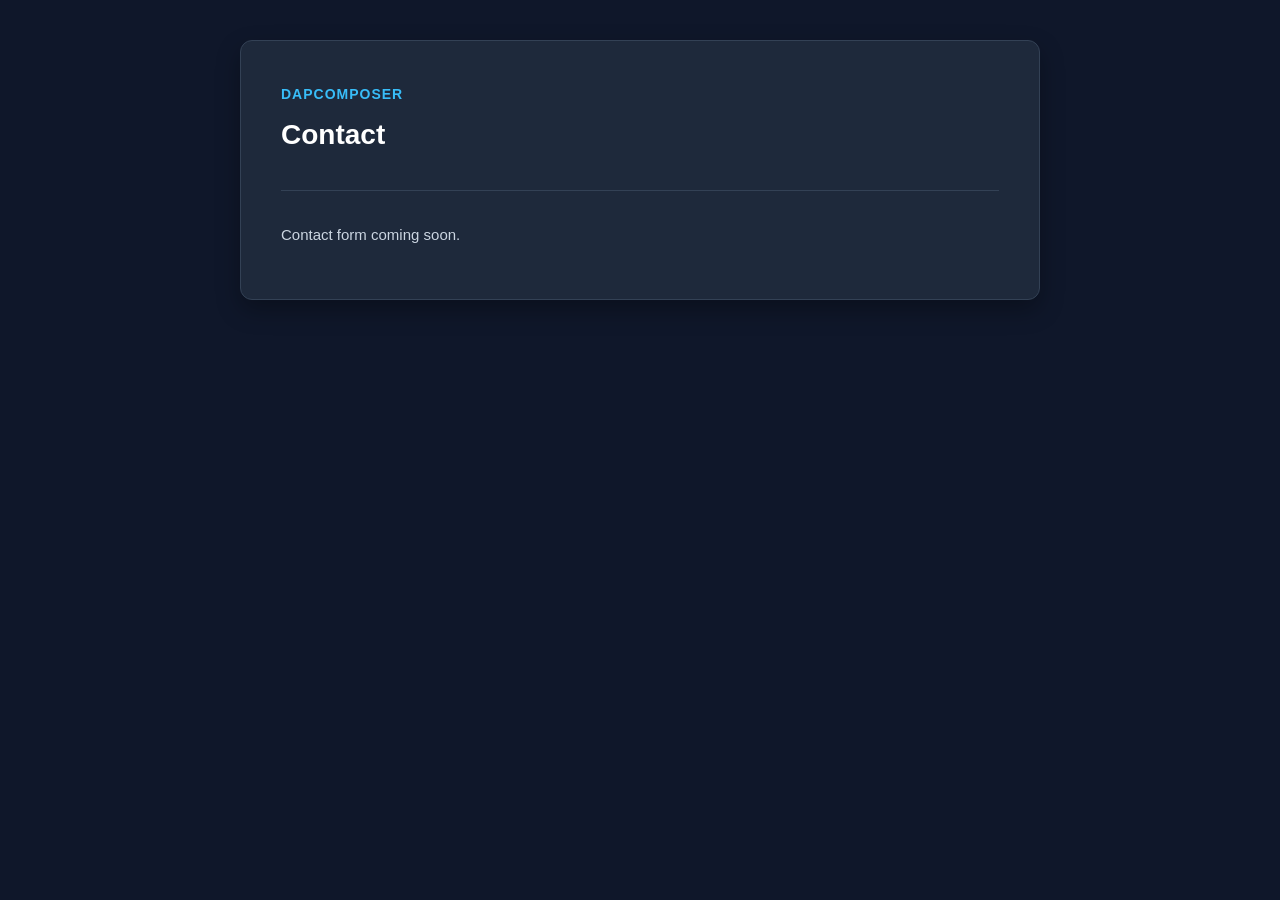
==== contact.html @ 52e21304 "First draft on index.html." ====
<!DOCTYPE html>
<html lang="en">
<head>
    <meta charset="UTF-8">
    <meta name="viewport" content="width=device-width, initial-scale=1.0">
    <title>Contact - DAPComposer</title>
    <link rel="stylesheet" href="styles.css">
</head>
<body>
    <div class="container">
        <header>
            <div class="app-brand">DAPComposer</div>
            <h1>Contact</h1>
        </header>

        <p>Contact form coming soon.</p>
    </div>
</body>
</html>
---- styles.css ----
:root {
    --bg-color: #0f172a;
    --card-bg: #1e293b;
    --text-main: #f8fafc;
    --text-muted: #94a3b8;
    --accent: #38bdf8;
    --accent-hover: #0284c7;
    --border: #334155;
}

* {
    box-sizing: border-box;
    margin: 0;
    padding: 0;
}

body {
    font-family: -apple-system, BlinkMacSystemFont, "Segoe UI", Roboto, Helvetica, Arial, sans-serif;
    background-color: var(--bg-color);
    color: var(--text-main);
    line-height: 1.6;
    padding: 40px 20px;
}

.container {
    max-width: 800px;
    margin: 0 auto;
    background: var(--card-bg);
    padding: 40px;
    border-radius: 12px;
    border: 1px solid var(--border);
    box-shadow: 0 10px 25px rgba(0,0,0,0.3);
}

header {
    border-bottom: 1px solid var(--border);
    padding-bottom: 24px;
    margin-bottom: 32px;
}

.app-brand {
    display: inline-block;
    font-size: 14px;
    font-weight: 600;
    letter-spacing: 1px;
    text-transform: uppercase;
    color: var(--accent);
    margin-bottom: 8px;
}

h1 {
    font-size: 28px;
    font-weight: 700;
    color: #ffffff;
    margin-bottom: 8px;
}

.effective-date {
    font-size: 14px;
    color: var(--text-muted);
}

section {
    margin-bottom: 28px;
}

h2 {
    font-size: 18px;
    font-weight: 600;
    color: var(--accent);
    margin-bottom: 12px;
    border-left: 3px solid var(--accent);
    padding-left: 10px;
}

p {
    color: #cbd5e1;
    margin-bottom: 12px;
    font-size: 15px;
}

ul {
    margin-left: 20px;
    margin-bottom: 12px;
    color: #cbd5e1;
    font-size: 15px;
}

li {
    margin-bottom: 6px;
}

.highlight-box {
    background: rgba(56, 189, 248, 0.08);
    border: 1px solid rgba(56, 189, 248, 0.2);
    border-radius: 8px;
    padding: 16px;
    margin: 16px 0;
}

.highlight-box p {
    margin-bottom: 0;
    color: #f1f5f9;
}

footer {
    margin-top: 40px;
    padding-top: 20px;
    border-top: 1px solid var(--border);
    text-align: center;
    font-size: 13px;
    color: var(--text-muted);
}

a {
    color: var(--accent);
    text-decoration: none;
}

a:hover {
    text-decoration: underline;
}

/* Site navigation */

.site-nav {
    display: flex;
    align-items: center;
    justify-content: space-between;
    flex-wrap: wrap;
    gap: 16px;
    max-width: 960px;
    margin: 0 auto 40px;
    padding-bottom: 20px;
    border-bottom: 1px solid var(--border);
}

.nav-brand {
    font-size: 18px;
    font-weight: 700;
    color: #ffffff;
}

.nav-links {
    display: flex;
    list-style: none;
    gap: 24px;
}

.nav-links a {
    color: var(--text-main);
    font-size: 15px;
    font-weight: 500;
}

.nav-links a:hover {
    color: var(--accent);
    text-decoration: none;
}

/* Landing page layout */

.page {
    max-width: 960px;
    margin: 0 auto;
}

.hero {
    text-align: center;
    padding: 20px 20px 60px;
}

.hero h1 {
    font-size: 40px;
    margin-bottom: 12px;
}

.hero .tagline {
    color: var(--text-muted);
    font-size: 18px;
    max-width: 560px;
    margin: 0 auto;
}

.page section {
    margin-bottom: 64px;
}

.page > section > h2 {
    font-size: 26px;
    border-left: none;
    padding-left: 0;
    margin-bottom: 28px;
    text-align: center;
}

/* Features */

.feature-row {
    display: flex;
    align-items: center;
    gap: 40px;
    margin-bottom: 40px;
}

.feature-row.reverse {
    flex-direction: row-reverse;
}

.feature-text {
    flex: 1;
}

.feature-text h3 {
    font-size: 20px;
    color: #ffffff;
    margin-bottom: 10px;
}

.feature-image-placeholder {
    flex: 1;
    aspect-ratio: 4 / 3;
    display: flex;
    align-items: center;
    justify-content: center;
    background: var(--card-bg);
    border: 1px dashed var(--border);
    border-radius: 12px;
    color: var(--text-muted);
    font-size: 14px;
}

/* Getting started steps */

.steps-list {
    list-style: none;
    display: flex;
    flex-direction: column;
    gap: 20px;
}

.steps-list li {
    display: flex;
    align-items: flex-start;
    gap: 16px;
    background: var(--card-bg);
    border: 1px solid var(--border);
    border-radius: 10px;
    padding: 18px 20px;
}

.step-number {
    flex-shrink: 0;
    width: 32px;
    height: 32px;
    border-radius: 50%;
    background: var(--accent);
    color: var(--bg-color);
    font-weight: 700;
    display: flex;
    align-items: center;
    justify-content: center;
}

/* FAQ */

.faq-item {
    background: var(--card-bg);
    border: 1px solid var(--border);
    border-radius: 10px;
    padding: 20px;
    margin-bottom: 16px;
}

.faq-item h3 {
    font-size: 16px;
    color: #ffffff;
    margin-bottom: 8px;
}

.faq-item p {
    margin-bottom: 0;
}

@media (max-width: 640px) {
    .feature-row,
    .feature-row.reverse {
        flex-direction: column;
    }
}
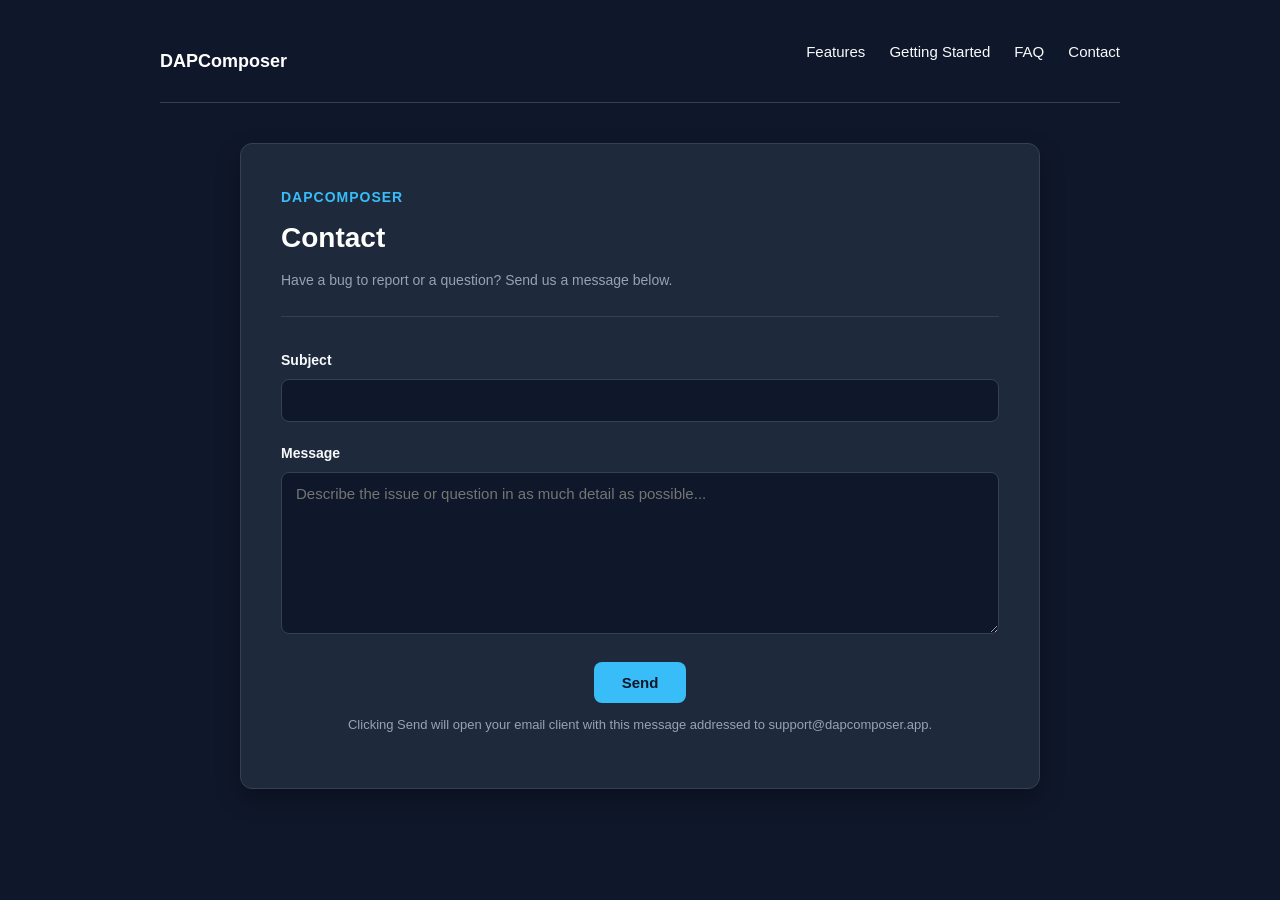
==== commit 5273ad8d: "Filled in contact.html" ====
--- a/contact.html
+++ b/contact.html
@@ -7,13 +7,49 @@
     <link rel="stylesheet" href="styles.css">
 </head>
 <body>
+    <nav class="site-nav">
+        <div class="nav-brand"><a href="index.html">DAPComposer</a></div>
+        <ul class="nav-links">
+            <li><a href="index.html#features">Features</a></li>
+            <li><a href="index.html#getting-started">Getting Started</a></li>
+            <li><a href="index.html#faq">FAQ</a></li>
+            <li><a href="contact.html">Contact</a></li>
+        </ul>
+    </nav>
+
     <div class="container">
         <header>
             <div class="app-brand">DAPComposer</div>
             <h1>Contact</h1>
+            <div class="effective-date">Have a bug to report or a question? Send us a message below.</div>
         </header>
 
-        <p>Contact form coming soon.</p>
+        <form id="contact-form" class="contact-form">
+            <div class="form-group">
+                <label for="subject">Subject</label>
+                <input type="text" id="subject" name="subject" required>
+            </div>
+            <div class="form-group">
+                <label for="message">Message</label>
+                <textarea id="message" name="message" rows="8" placeholder="Describe the issue or question in as much detail as possible..." required></textarea>
+            </div>
+            <div class="form-actions">
+                <button type="submit" class="btn-primary">Send</button>
+                <p class="form-note">Clicking Send will open your email client with this message addressed to support@dapcomposer.app.</p>
+            </div>
+        </form>
     </div>
+
+    <script>
+        document.getElementById('contact-form').addEventListener('submit', function (e) {
+            e.preventDefault();
+            var subject = document.getElementById('subject').value;
+            var message = document.getElementById('message').value;
+            var mailto = 'mailto:support@dapcomposer.app'
+                + '?subject=' + encodeURIComponent(subject)
+                + '&body=' + encodeURIComponent(message);
+            window.location.href = mailto;
+        });
+    </script>
 </body>
 </html>
--- a/styles.css
+++ b/styles.css
@@ -141,6 +141,11 @@
     color: #ffffff;
 }
 
+.nav-brand a {
+    color: inherit;
+    text-decoration: none;
+}
+
 .nav-links {
     display: flex;
     list-style: none;
@@ -288,3 +293,67 @@
         flex-direction: column;
     }
 }
+
+/* Forms */
+
+.form-group {
+    margin-bottom: 20px;
+}
+
+.form-group label {
+    display: block;
+    font-size: 14px;
+    font-weight: 600;
+    color: var(--text-main);
+    margin-bottom: 8px;
+}
+
+.form-group input[type="text"],
+.form-group textarea {
+    width: 100%;
+    background: var(--bg-color);
+    border: 1px solid var(--border);
+    border-radius: 8px;
+    padding: 12px 14px;
+    font-family: inherit;
+    font-size: 15px;
+    color: var(--text-main);
+}
+
+.form-group textarea {
+    resize: vertical;
+    min-height: 160px;
+}
+
+.form-group input[type="text"]:focus,
+.form-group textarea:focus {
+    outline: none;
+    border-color: var(--accent);
+}
+
+.form-actions {
+    text-align: center;
+}
+
+.btn-primary {
+    display: inline-block;
+    background: var(--accent);
+    color: var(--bg-color);
+    font-size: 15px;
+    font-weight: 600;
+    border: none;
+    border-radius: 8px;
+    padding: 12px 28px;
+    cursor: pointer;
+}
+
+.btn-primary:hover {
+    background: var(--accent-hover);
+    color: #ffffff;
+}
+
+.form-note {
+    font-size: 13px;
+    color: var(--text-muted);
+    margin-top: 12px;
+}
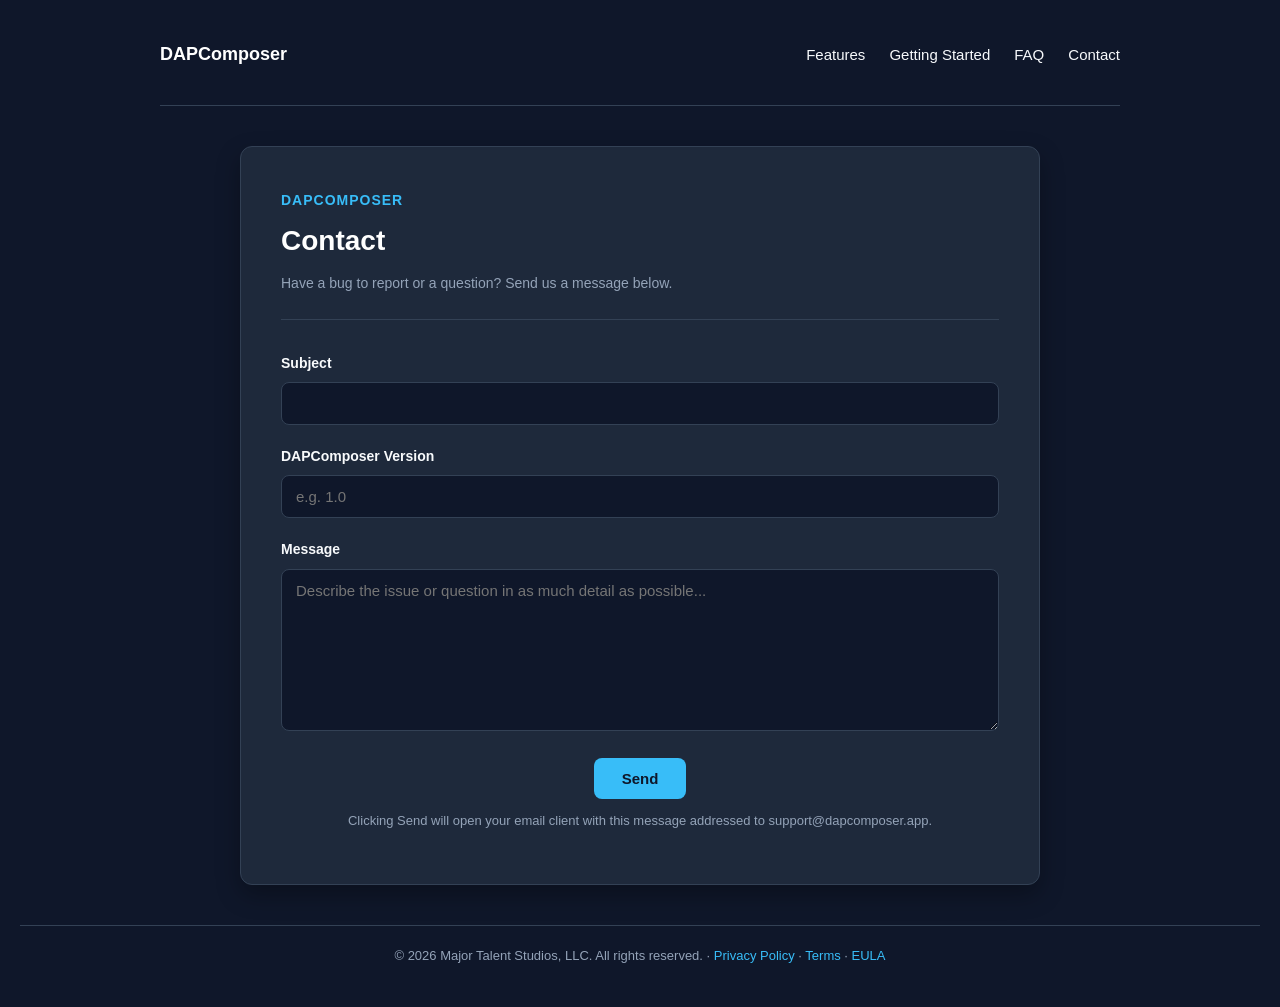
==== commit 24693ede: "General updates." ====
--- a/contact.html
+++ b/contact.html
@@ -12,7 +12,7 @@
         <ul class="nav-links">
             <li><a href="index.html#features">Features</a></li>
             <li><a href="index.html#getting-started">Getting Started</a></li>
-            <li><a href="index.html#faq">FAQ</a></li>
+            <li><a href="faq.html">FAQ</a></li>
             <li><a href="contact.html">Contact</a></li>
         </ul>
     </nav>
@@ -30,6 +30,10 @@
                 <input type="text" id="subject" name="subject" required>
             </div>
             <div class="form-group">
+                <label for="version">DAPComposer Version</label>
+                <input type="text" id="version" name="version" placeholder="e.g. 1.0">
+            </div>
+            <div class="form-group">
                 <label for="message">Message</label>
                 <textarea id="message" name="message" rows="8" placeholder="Describe the issue or question in as much detail as possible..." required></textarea>
             </div>
@@ -40,14 +44,23 @@
         </form>
     </div>
 
+    <footer>
+        &copy; 2026 Major Talent Studios, LLC. All rights reserved.
+        &middot; <a href="privacy-policy.html">Privacy Policy</a>
+        &middot; <a href="terms.html">Terms</a>
+        &middot; <a href="eula.html">EULA</a>
+    </footer>
+
     <script>
         document.getElementById('contact-form').addEventListener('submit', function (e) {
             e.preventDefault();
             var subject = document.getElementById('subject').value;
+            var version = document.getElementById('version').value;
             var message = document.getElementById('message').value;
+            var body = 'DAPComposer Version: ' + version + '\n\n' + message;
             var mailto = 'mailto:support@dapcomposer.app'
                 + '?subject=' + encodeURIComponent(subject)
-                + '&body=' + encodeURIComponent(message);
+                + '&body=' + encodeURIComponent(body);
             window.location.href = mailto;
         });
     </script>
--- a/styles.css
+++ b/styles.css
@@ -125,7 +125,7 @@
 
 .site-nav {
     display: flex;
-    align-items: center;
+    align-items: baseline;
     justify-content: space-between;
     flex-wrap: wrap;
     gap: 16px;
@@ -175,6 +175,14 @@
     padding: 20px 20px 60px;
 }
 
+.hero-icon {
+    width: 96px;
+    height: 96px;
+    border-radius: 22px;
+    margin-bottom: 20px;
+    box-shadow: 0 8px 24px rgba(0,0,0,0.35);
+}
+
 .hero h1 {
     font-size: 40px;
     margin-bottom: 12px;
@@ -199,6 +207,77 @@
     text-align: center;
 }
 
+.plan-grid {
+    display: flex;
+    flex-wrap: wrap;
+    gap: 24px;
+    max-width: 640px;
+    margin: 0 auto 32px;
+}
+
+.plan-card {
+    flex: 1;
+    min-width: 220px;
+    background: var(--card-bg);
+    border: 1px solid var(--border);
+    border-radius: 12px;
+    padding: 28px 24px;
+    text-align: center;
+}
+
+.plan-card.featured {
+    border-color: var(--accent);
+    box-shadow: 0 0 0 1px var(--accent);
+}
+
+.plan-card h3 {
+    font-size: 18px;
+    color: #ffffff;
+    margin-bottom: 12px;
+}
+
+.plan-price {
+    font-size: 28px;
+    font-weight: 700;
+    color: var(--accent);
+    margin-bottom: 20px;
+}
+
+.plan-price span {
+    display: block;
+    font-size: 13px;
+    font-weight: 400;
+    color: var(--text-muted);
+    margin-top: 4px;
+}
+
+.plan-card ul {
+    list-style: none;
+    margin: 0;
+    text-align: left;
+}
+
+.plan-card li {
+    padding: 8px 0;
+    border-top: 1px solid var(--border);
+}
+
+.plan-card li:first-child {
+    border-top: none;
+}
+
+.download-button {
+    display: block;
+    width: 200px;
+    margin: 0 auto;
+}
+
+.download-button img {
+    width: 100%;
+    height: auto;
+    display: block;
+}
+
 /* Features */
 
 .feature-row {
@@ -233,6 +312,59 @@
     border-radius: 12px;
     color: var(--text-muted);
     font-size: 14px;
+}
+
+.feature-image {
+    flex: 1;
+    width: 100%;
+    max-width: 100%;
+    height: auto;
+    border-radius: 12px;
+    border: 1px solid var(--border);
+}
+
+.feature-other {
+    background: var(--card-bg);
+    border: 1px solid var(--border);
+    border-radius: 12px;
+    padding: 32px;
+}
+
+.feature-other h3 {
+    font-size: 20px;
+    color: #ffffff;
+    margin-bottom: 18px;
+    text-align: center;
+}
+
+.feature-other ul {
+    list-style: none;
+    display: grid;
+    grid-template-columns: repeat(auto-fit, minmax(220px, 1fr));
+    gap: 16px 32px;
+    margin: 0;
+}
+
+.feature-other li {
+    position: relative;
+    padding-left: 26px;
+    color: #cbd5e1;
+    font-size: 15px;
+}
+
+.feature-other li::before {
+    content: "✓";
+    position: absolute;
+    left: 0;
+    color: var(--accent);
+    font-weight: 700;
+}
+
+.section-intro {
+    text-align: center;
+    color: var(--text-muted);
+    max-width: 560px;
+    margin: -12px auto 28px;
 }
 
 /* Getting started steps */
